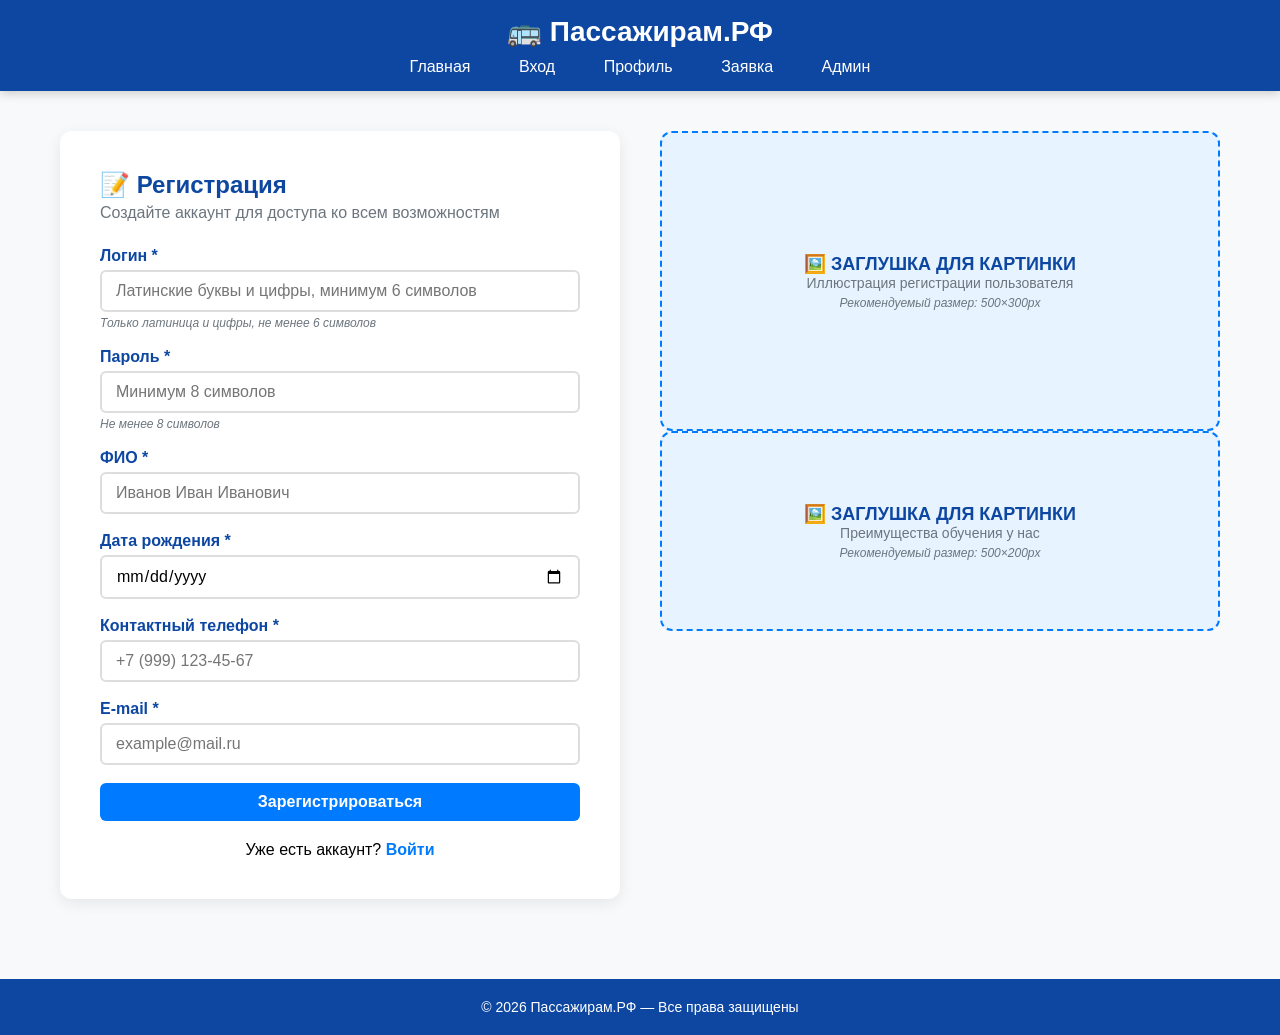
==== index.html @ ce460aca "Add files via upload pervaya stranitsa sdelana" ====
<!doctype html>
<html lang="ru">
  <head>
    <meta charset="UTF-8" />
    <meta name="viewport" content="width=device-width, initial-scale=1.0" />
    <title>Регистрация — Пассажирам.РФ(Гаврилов)</title>
    <link rel="stylesheet" href="style.css" />
  </head>
  <body>
    <header class="header">
      <h1>🚌 Пассажирам.РФ</h1>
      <nav>
        <a href="index.html">Главная</a>
        <a href="login.html">Вход</a>
        <a href="profile.html">Профиль</a>
        <a href="application.html">Заявка</a>
        <a href="admin.html">Админ</a>
      </nav>
    </header>

    <div class="container grid-2">
      <div class="form-wrapper">
        <h2>📝 Регистрация</h2>
        <p class="subtitle">
          Создайте аккаунт для доступа ко всем возможностям
        </p>

        <div id="errorMessage" class="error"></div>
        <div id="successMessage" class="success"></div>

        <form id="registerForm">
          <div class="form-group">
            <label for="login">Логин *</label>
            <input
              type="text"
              id="login"
              placeholder="Латинские буквы и цифры, минимум 6 символов"
              required
            />
            <div class="hint">Только латиница и цифры, не менее 6 символов</div>
          </div>

          <div class="form-group">
            <label for="password">Пароль *</label>
            <input
              type="password"
              id="password"
              placeholder="Минимум 8 символов"
              required
            />
            <div class="hint">Не менее 8 символов</div>
          </div>

          <div class="form-group">
            <label for="fullname">ФИО *</label>
            <input
              type="text"
              id="fullname"
              placeholder="Иванов Иван Иванович"
              required
            />
          </div>

          <div class="form-group">
            <label for="birthdate">Дата рождения *</label>
            <input type="date" id="birthdate" required />
          </div>

          <div class="form-group">
            <label for="phone">Контактный телефон *</label>
            <input
              type="tel"
              id="phone"
              placeholder="+7 (999) 123-45-67"
              required
            />
          </div>

          <div class="form-group">
            <label for="email">E-mail *</label>
            <input
              type="email"
              id="email"
              placeholder="example@mail.ru"
              required
            />
          </div>

          <button type="submit" class="btn btn-block">
            Зарегистрироваться
          </button>
        </form>

        <div class="form-link">
          Уже есть аккаунт? <a href="login.html">Войти</a>
        </div>
      </div>

      <div class="image-wrapper">
        <!-- ЗАГЛУШКА ДЛЯ КАРТИНКИ: Иллюстрация регистрации -->
        <div class="img-placeholder" style="height: 300px">
          <p>🖼️ ЗАГЛУШКА ДЛЯ КАРТИНКИ</p>
          <span>Иллюстрация регистрации пользователя</span>
          <small>Рекомендуемый размер: 500×300px</small>
        </div>

        <!-- ЗАГЛУШКА ДЛЯ КАРТИНКИ: Дополнительное изображение -->
        <div class="img-placeholder" style="height: 200px">
          <p>🖼️ ЗАГЛУШКА ДЛЯ КАРТИНКИ</p>
          <span>Преимущества обучения у нас</span>
          <small>Рекомендуемый размер: 500×200px</small>
        </div>
      </div>
    </div>

    <footer class="footer">© 2026 Пассажирам.РФ — Все права защищены</footer>

    <script>
      document
        .getElementById("registerForm")
        .addEventListener("submit", function (e) {
          e.preventDefault();

          const login = document.getElementById("login").value.trim();
          const password = document.getElementById("password").value.trim();
          const fullname = document.getElementById("fullname").value.trim();
          const birthdate = document.getElementById("birthdate").value;
          const phone = document.getElementById("phone").value.trim();
          const email = document.getElementById("email").value.trim();

          const errorDiv = document.getElementById("errorMessage");
          const successDiv = document.getElementById("successMessage");

          errorDiv.style.display = "none";
          successDiv.style.display = "none";

          const loginRegex = /^[A-Za-z0-9]{6,}$/;
          if (!loginRegex.test(login)) {
            errorDiv.textContent =
              "❌ Логин должен содержать только латинские буквы и цифры, минимум 6 символов!";
            errorDiv.style.display = "block";
            return;
          }

          if (password.length < 8) {
            errorDiv.textContent =
              "❌ Пароль должен содержать минимум 8 символов!";
            errorDiv.style.display = "block";
            return;
          }

          const users = JSON.parse(localStorage.getItem("users")) || [];
          if (users.find((u) => u.login === login)) {
            errorDiv.textContent =
              "❌ Пользователь с таким логином уже существует!";
            errorDiv.style.display = "block";
            return;
          }

          if (!fullname || !birthdate || !phone || !email) {
            errorDiv.textContent = "❌ Все поля обязательны для заполнения!";
            errorDiv.style.display = "block";
            return;
          }

          const newUser = {
            login,
            password,
            fullname,
            birthdate,
            phone,
            email,
            registeredAt: new Date().toISOString(),
          };

          users.push(newUser);
          localStorage.setItem("users", JSON.stringify(users));

          document.getElementById("registerForm").reset();

          successDiv.textContent =
            "✅ Регистрация успешна! Теперь вы можете войти в систему.";
          successDiv.style.display = "block";

          setTimeout(() => {
            window.location.href = "login.html";
          }, 2000);
        });
    </script>
  </body>
</html>
---- style.css ----
* {
  margin: 0;
  padding: 0;
  box-sizing: border-box;
}

body {
  font-family: "PT Sans", sans-serif;
  background: #f8f9fa;
  min-height: 100vh;
  display: flex;
  flex-direction: column;
}

.header {
  background: #0d47a1;
  color: white;
  padding: 15px 0;
  text-align: center;
  box-shadow: 0 2px 10px rgba(0, 0, 0, 0.2);
}

.header h1 {
  font-size: 28px;
  font-weight: 700;
}

.header nav {
  margin-top: 10px;
}

.header nav a {
  color: white;
  text-decoration: none;
  font-size: 16px;
  margin: 0 12px;
  padding: 5px 10px;
  border-radius: 4px;
  transition: background 0.2s;
}

.header nav a:hover {
  background: rgba(255, 255, 255, 0.15);
  text-decoration: none;
}

.container {
  flex: 1;
  max-width: 1200px;
  margin: 40px auto;
  padding: 0 20px;
  width: 100%;
}

.grid {
  display: grid;
  grid-template-columns: repeat(auto-fit, minmax(250px, 1fr));
  gap: 30px;
  margin-top: 40px;
}

.card {
  background: #ffffff;
  padding: 30px;
  border-radius: 12px;
  box-shadow: 0 4px 15px rgba(0, 0, 0, 0.08);
  text-align: center;
  transition: transform 0.2s;
  border-top: 4px solid #007bff;
}

.card:hover {
  transform: translateY(-5px);
}

.card h3 {
  font-size: 18px;
  color: #0d47a1;
  margin-bottom: 10px;
}

.card p {
  font-size: 16px;
  color: #6c757d;
  margin-bottom: 15px;
}

.btn {
  display: inline-block;
  background: #007bff;
  color: white;
  padding: 10px 25px;
  text-decoration: none;
  border-radius: 6px;
  font-weight: 700;
  font-size: 16px;
  transition: background 0.2s;
  border: none;
  cursor: pointer;
  font-family: "PT Sans", sans-serif;
}

.btn:hover {
  background: #0d47a1;
}

.btn-danger {
  background: #dc3545;
}

.btn-danger:hover {
  background: #c82333;
}

.btn-success {
  background: #28a745;
}

.btn-success:hover {
  background: #218838;
}

.btn-block {
  width: 100%;
  display: block;
}

.form-wrapper {
  background: #ffffff;
  padding: 40px;
  border-radius: 12px;
  box-shadow: 0 4px 15px rgba(0, 0, 0, 0.08);
}

.form-wrapper h2 {
  font-size: 24px;
  color: #0d47a1;
  margin-bottom: 5px;
}

.form-wrapper .subtitle {
  font-size: 16px;
  color: #6c757d;
  margin-bottom: 25px;
}

.form-group {
  margin-bottom: 18px;
}

.form-group label {
  display: block;
  font-size: 16px;
  font-weight: 700;
  color: #0d47a1;
  margin-bottom: 5px;
}

.form-group input,
.form-group select,
.form-group textarea {
  width: 100%;
  padding: 10px 14px;
  font-size: 16px;
  font-family: "PT Sans", sans-serif;
  border: 2px solid #ddd;
  border-radius: 6px;
  transition: border-color 0.2s;
}

.form-group input:focus,
.form-group select:focus,
.form-group textarea:focus {
  outline: none;
  border-color: #007bff;
}

.form-group .hint {
  font-size: 12px;
  font-style: italic;
  color: #6c757d;
  margin-top: 4px;
}

.error {
  background: #f8d7da;
  color: #721c24;
  padding: 10px;
  border-radius: 6px;
  margin-bottom: 15px;
  display: none;
  font-size: 14px;
}

.success {
  background: #d4edda;
  color: #155724;
  padding: 10px;
  border-radius: 6px;
  margin-bottom: 15px;
  display: none;
  font-size: 14px;
}

.form-link {
  text-align: center;
  margin-top: 20px;
  font-size: 16px;
}

.form-link a {
  color: #007bff;
  font-weight: 700;
  text-decoration: none;
}

.form-link a:hover {
  text-decoration: underline;
}

.img-placeholder {
  background: #e7f3ff;
  border-radius: 12px;
  border: 2px dashed #007bff;
  display: flex;
  flex-direction: column;
  align-items: center;
  justify-content: center;
  text-align: center;
  padding: 20px;
  width: 100%;
}

.img-placeholder p {
  color: #0d47a1;
  font-weight: 700;
  font-size: 18px;
}

.img-placeholder span {
  color: #6c757d;
  font-size: 14px;
}

.img-placeholder small {
  font-size: 12px;
  font-style: italic;
  color: #6c757d;
  margin-top: 5px;
}

.table-wrapper {
  overflow-x: auto;
  margin-top: 20px;
}

table {
  width: 100%;
  border-collapse: collapse;
  background: white;
  border-radius: 8px;
  overflow: hidden;
  box-shadow: 0 2px 10px rgba(0, 0, 0, 0.05);
}

table th {
  background: #0d47a1;
  color: white;
  padding: 12px 15px;
  text-align: left;
  font-size: 16px;
}

table td {
  padding: 12px 15px;
  border-bottom: 1px solid #eee;
  font-size: 16px;
}

table tr:hover {
  background: #f8f9fa;
}

.badge {
  padding: 4px 12px;
  border-radius: 20px;
  font-size: 12px;
  display: inline-block;
  font-weight: 700;
}

.badge-blue {
  background: #007bff;
  color: white;
}

.badge-green {
  background: #28a745;
  color: white;
}

.badge-orange {
  background: #ffc107;
  color: #333;
}

.badge-red {
  background: #dc3545;
  color: white;
}

.info-block {
  background: #ffffff;
  padding: 30px;
  border-radius: 12px;
  box-shadow: 0 4px 15px rgba(0, 0, 0, 0.08);
  margin-top: 30px;
}

.info-block h2 {
  font-size: 24px;
  color: #0d47a1;
  margin-bottom: 15px;
}

.info-block p {
  font-size: 16px;
  color: #6c757d;
  line-height: 1.6;
}

.grid-2 {
  display: grid;
  grid-template-columns: 1fr 1fr;
  gap: 40px;
  align-items: start;
}

.grid-2-center {
  display: grid;
  grid-template-columns: 1fr 1fr;
  gap: 40px;
  align-items: center;
}

.footer {
  background: #0d47a1;
  color: white;
  text-align: center;
  padding: 20px;
  margin-top: 40px;
  font-size: 14px;
}

@media (max-width: 992px) {
  .grid-2,
  .grid-2-center {
    grid-template-columns: 1fr;
    gap: 30px;
  }
}

@media (max-width: 768px) {
  .header h1 {
    font-size: 22px;
  }

  .header nav a {
    font-size: 14px;
    margin: 0 6px;
    padding: 4px 8px;
  }

  .form-wrapper {
    padding: 25px;
  }

  .grid {
    grid-template-columns: 1fr;
    gap: 20px;
  }

  .container {
    margin: 20px auto;
    padding: 0 15px;
  }

  .img-placeholder {
    height: 200px !important;
  }

  table th,
  table td {
    padding: 8px 10px;
    font-size: 14px;
  }
}

@media (max-width: 480px) {
  .header nav a {
    font-size: 12px;
    margin: 0 4px;
    padding: 3px 6px;
  }

  .form-wrapper {
    padding: 18px;
  }

  .btn {
    padding: 8px 18px;
    font-size: 14px;
  }
}
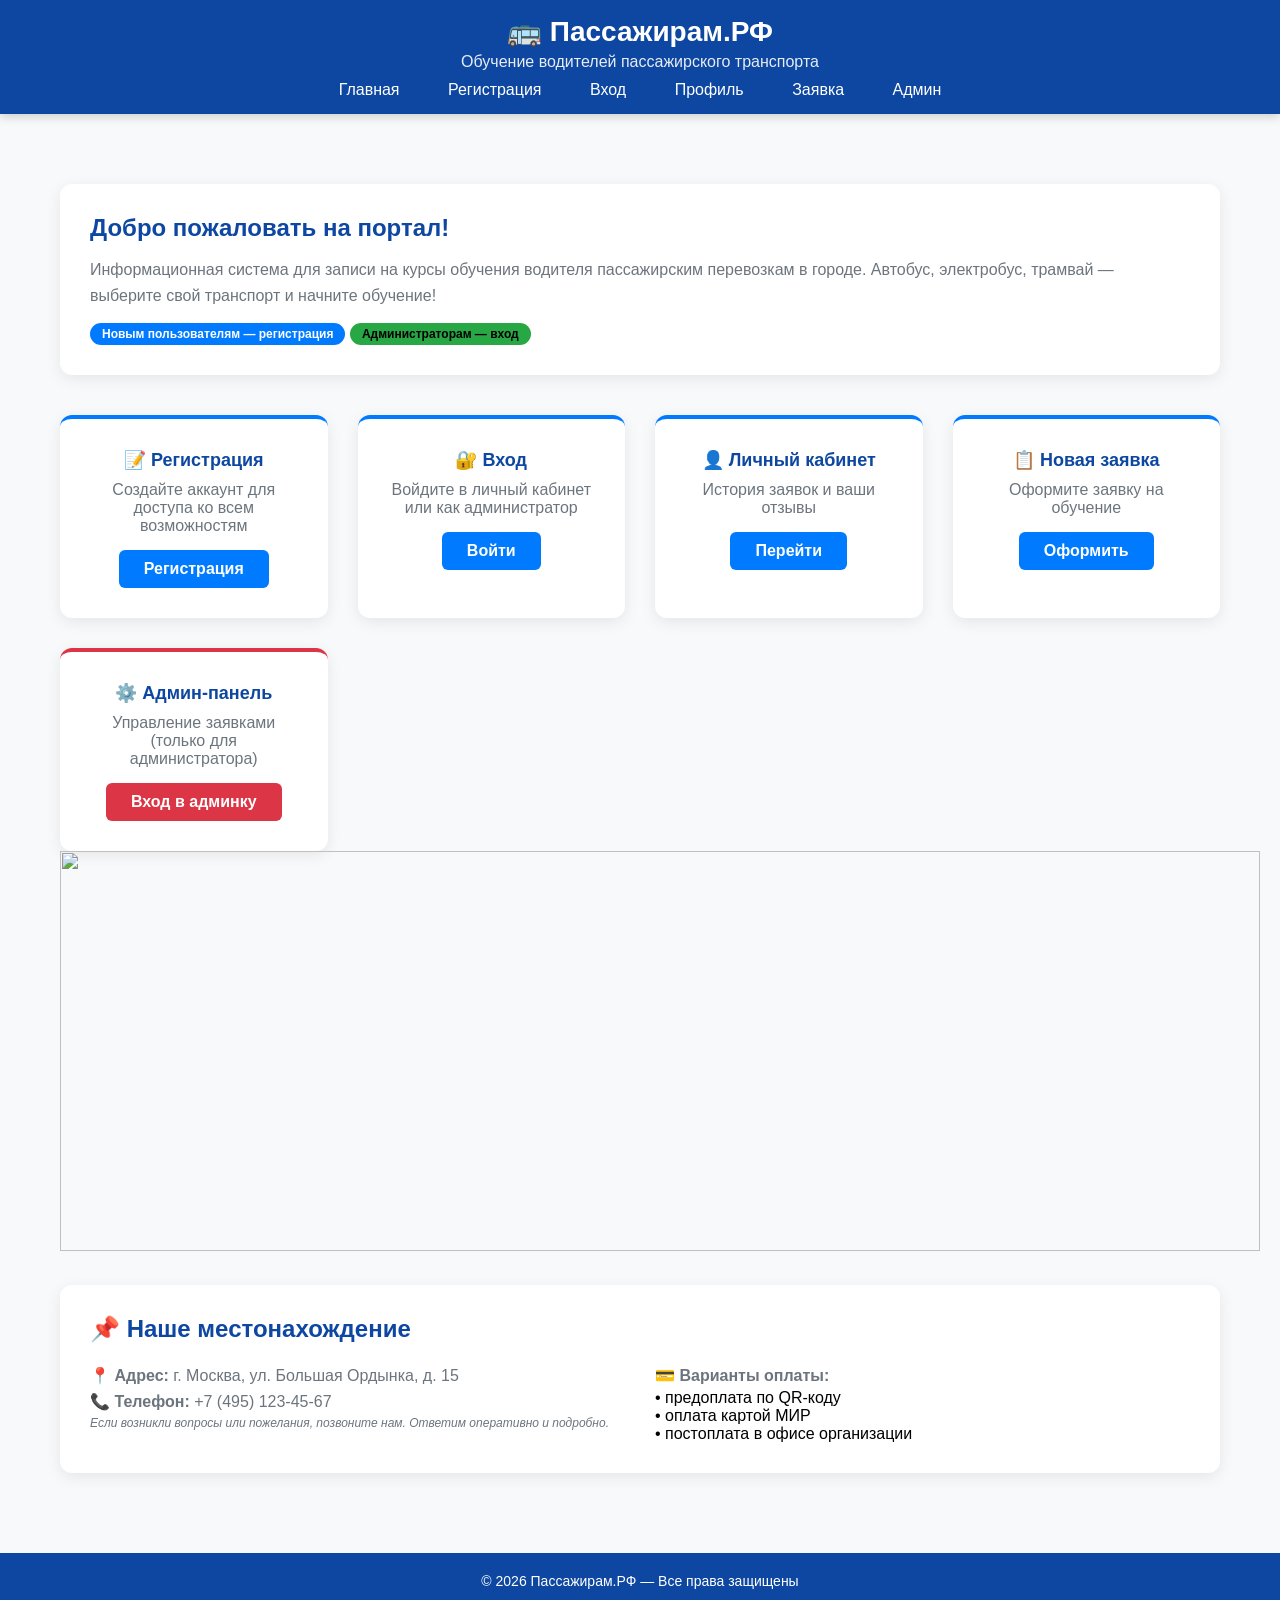
==== commit f3f10e33: "done sdelano vse 5(6) stranic" ====
--- a/index.html
+++ b/index.html
@@ -3,14 +3,18 @@
   <head>
     <meta charset="UTF-8" />
     <meta name="viewport" content="width=device-width, initial-scale=1.0" />
-    <title>Регистрация — Пассажирам.РФ(Гаврилов)</title>
+    <title>Пассажирам.РФ</title>
     <link rel="stylesheet" href="style.css" />
   </head>
   <body>
     <header class="header">
       <h1>🚌 Пассажирам.РФ</h1>
+      <p style="font-size: 16px; opacity: 0.9; margin-top: 5px">
+        Обучение водителей пассажирского транспорта
+      </p>
       <nav>
         <a href="index.html">Главная</a>
+        <a href="register.html">Регистрация</a>
         <a href="login.html">Вход</a>
         <a href="profile.html">Профиль</a>
         <a href="application.html">Заявка</a>
@@ -18,174 +22,86 @@
       </nav>
     </header>
 
-    <div class="container grid-2">
-      <div class="form-wrapper">
-        <h2>📝 Регистрация</h2>
-        <p class="subtitle">
-          Создайте аккаунт для доступа ко всем возможностям
+    <div class="container">
+      <div class="info-block">
+        <h2>Добро пожаловать на портал!</h2>
+        <p>
+          Информационная система для записи на курсы обучения водителя
+          пассажирским перевозкам в городе. Автобус, электробус, трамвай —
+          выберите свой транспорт и начните обучение!
         </p>
-
-        <div id="errorMessage" class="error"></div>
-        <div id="successMessage" class="success"></div>
-
-        <form id="registerForm">
-          <div class="form-group">
-            <label for="login">Логин *</label>
-            <input
-              type="text"
-              id="login"
-              placeholder="Латинские буквы и цифры, минимум 6 символов"
-              required
-            />
-            <div class="hint">Только латиница и цифры, не менее 6 символов</div>
-          </div>
-
-          <div class="form-group">
-            <label for="password">Пароль *</label>
-            <input
-              type="password"
-              id="password"
-              placeholder="Минимум 8 символов"
-              required
-            />
-            <div class="hint">Не менее 8 символов</div>
-          </div>
-
-          <div class="form-group">
-            <label for="fullname">ФИО *</label>
-            <input
-              type="text"
-              id="fullname"
-              placeholder="Иванов Иван Иванович"
-              required
-            />
-          </div>
-
-          <div class="form-group">
-            <label for="birthdate">Дата рождения *</label>
-            <input type="date" id="birthdate" required />
-          </div>
-
-          <div class="form-group">
-            <label for="phone">Контактный телефон *</label>
-            <input
-              type="tel"
-              id="phone"
-              placeholder="+7 (999) 123-45-67"
-              required
-            />
-          </div>
-
-          <div class="form-group">
-            <label for="email">E-mail *</label>
-            <input
-              type="email"
-              id="email"
-              placeholder="example@mail.ru"
-              required
-            />
-          </div>
-
-          <button type="submit" class="btn btn-block">
-            Зарегистрироваться
-          </button>
-        </form>
-
-        <div class="form-link">
-          Уже есть аккаунт? <a href="login.html">Войти</a>
+        <div style="margin-top: 15px">
+          <span class="badge badge-blue"
+            >Новым пользователям — регистрация</span
+          >
+          <span class="badge badge-success" style="background: #28a745"
+            >Администраторам — вход</span
+          >
         </div>
       </div>
 
-      <div class="image-wrapper">
-        <!-- ЗАГЛУШКА ДЛЯ КАРТИНКИ: Иллюстрация регистрации -->
-        <div class="img-placeholder" style="height: 300px">
-          <p>🖼️ ЗАГЛУШКА ДЛЯ КАРТИНКИ</p>
-          <span>Иллюстрация регистрации пользователя</span>
-          <small>Рекомендуемый размер: 500×300px</small>
+      <div class="grid">
+        <div class="card">
+          <h3>📝 Регистрация</h3>
+          <p>Создайте аккаунт для доступа ко всем возможностям</p>
+          <a href="register.html" class="btn">Регистрация</a>
         </div>
+        <div class="card">
+          <h3>🔐 Вход</h3>
+          <p>Войдите в личный кабинет или как администратор</p>
+          <a href="login.html" class="btn">Войти</a>
+        </div>
+        <div class="card">
+          <h3>👤 Личный кабинет</h3>
+          <p>История заявок и ваши отзывы</p>
+          <a href="profile.html" class="btn">Перейти</a>
+        </div>
+        <div class="card">
+          <h3>📋 Новая заявка</h3>
+          <p>Оформите заявку на обучение</p>
+          <a href="application.html" class="btn">Оформить</a>
+        </div>
+        <div class="card" style="border-top-color: #dc3545">
+          <h3>⚙️ Админ-панель</h3>
+          <p>Управление заявками (только для администратора)</p>
+          <a href="admin.html" class="btn btn-danger">Вход в админку</a>
+        </div>
+      </div>
 
-        <!-- ЗАГЛУШКА ДЛЯ КАРТИНКИ: Дополнительное изображение -->
-        <div class="img-placeholder" style="height: 200px">
-          <p>🖼️ ЗАГЛУШКА ДЛЯ КАРТИНКИ</p>
-          <span>Преимущества обучения у нас</span>
-          <small>Рекомендуемый размер: 500×200px</small>
+      <img src="./assets/MG_6582.jpg" alt="" />
+
+      <div class="info-block" style="margin-top: 30px">
+        <h2>📌 Наше местонахождение</h2>
+        <div
+          style="
+            display: grid;
+            grid-template-columns: 1fr 1fr;
+            gap: 30px;
+            margin-top: 20px;
+          "
+        >
+          <div>
+            <p>
+              📍 <strong>Адрес:</strong> г. Москва, ул. Большая Ордынка, д. 15
+            </p>
+            <p>📞 <strong>Телефон:</strong> +7 (495) 123-45-67</p>
+            <p style="font-size: 12px; font-style: italic; color: #6c757d">
+              Если возникли вопросы или пожелания, позвоните нам. Ответим
+              оперативно и подробно.
+            </p>
+          </div>
+          <div>
+            <p><strong>💳 Варианты оплаты:</strong></p>
+            <ul style="list-style: none; padding: 0">
+              <li>• предоплата по QR-коду</li>
+              <li>• оплата картой МИР</li>
+              <li>• постоплата в офисе организации</li>
+            </ul>
+          </div>
         </div>
       </div>
     </div>
 
     <footer class="footer">© 2026 Пассажирам.РФ — Все права защищены</footer>
-
-    <script>
-      document
-        .getElementById("registerForm")
-        .addEventListener("submit", function (e) {
-          e.preventDefault();
-
-          const login = document.getElementById("login").value.trim();
-          const password = document.getElementById("password").value.trim();
-          const fullname = document.getElementById("fullname").value.trim();
-          const birthdate = document.getElementById("birthdate").value;
-          const phone = document.getElementById("phone").value.trim();
-          const email = document.getElementById("email").value.trim();
-
-          const errorDiv = document.getElementById("errorMessage");
-          const successDiv = document.getElementById("successMessage");
-
-          errorDiv.style.display = "none";
-          successDiv.style.display = "none";
-
-          const loginRegex = /^[A-Za-z0-9]{6,}$/;
-          if (!loginRegex.test(login)) {
-            errorDiv.textContent =
-              "❌ Логин должен содержать только латинские буквы и цифры, минимум 6 символов!";
-            errorDiv.style.display = "block";
-            return;
-          }
-
-          if (password.length < 8) {
-            errorDiv.textContent =
-              "❌ Пароль должен содержать минимум 8 символов!";
-            errorDiv.style.display = "block";
-            return;
-          }
-
-          const users = JSON.parse(localStorage.getItem("users")) || [];
-          if (users.find((u) => u.login === login)) {
-            errorDiv.textContent =
-              "❌ Пользователь с таким логином уже существует!";
-            errorDiv.style.display = "block";
-            return;
-          }
-
-          if (!fullname || !birthdate || !phone || !email) {
-            errorDiv.textContent = "❌ Все поля обязательны для заполнения!";
-            errorDiv.style.display = "block";
-            return;
-          }
-
-          const newUser = {
-            login,
-            password,
-            fullname,
-            birthdate,
-            phone,
-            email,
-            registeredAt: new Date().toISOString(),
-          };
-
-          users.push(newUser);
-          localStorage.setItem("users", JSON.stringify(users));
-
-          document.getElementById("registerForm").reset();
-
-          successDiv.textContent =
-            "✅ Регистрация успешна! Теперь вы можете войти в систему.";
-          successDiv.style.display = "block";
-
-          setTimeout(() => {
-            window.location.href = "login.html";
-          }, 2000);
-        });
-    </script>
   </body>
 </html>
--- a/style.css
+++ b/style.css
@@ -217,6 +217,20 @@
 .form-link a:hover {
   text-decoration: underline;
 }
+img{
+  width: 1200px;
+  height: 400px;
+}
+.imgfirst {
+width: 500px;
+height: 300px;
+position: absolute + transform
+}
+.imgscnd{
+  width: 700px;
+  height: 490px;
+}
+
 
 .img-placeholder {
   background: #e7f3ff;
@@ -412,3 +426,483 @@
     font-size: 14px;
   }
 }
+.profile-header {
+    display: flex;
+    align-items: center;
+    gap: 30px;
+    background: white;
+    padding: 30px;
+    border-radius: 12px;
+    box-shadow: 0 4px 15px rgba(0,0,0,0.08);
+    margin-bottom: 30px;
+    flex-wrap: wrap;
+}
+
+.profile-avatar {
+    width: 150px;
+    height: 150px;
+    border-radius: 50%;
+    object-fit: cover;
+    border: 4px solid #007bff;
+    box-shadow: 0 4px 15px rgba(0,0,0,0.2);
+    flex-shrink: 0;
+}
+
+.profile-info h2 {
+    font-size: 24px;
+    color: #0d47a1;
+    margin-bottom: 5px;
+}
+
+.profile-info p {
+    font-size: 16px;
+    color: #6c757d;
+    margin: 3px 0;
+}
+
+.profile-info .badge {
+    margin-top: 8px;
+}
+
+.section-title {
+    font-size: 24px;
+    color: #0d47a1;
+    margin: 30px 0 15px 0;
+}
+
+.review-form {
+    background: white;
+    padding: 25px;
+    border-radius: 12px;
+    box-shadow: 0 4px 15px rgba(0,0,0,0.08);
+    margin-top: 20px;
+}
+
+.review-form textarea {
+    width: 100%;
+    padding: 12px;
+    font-size: 16px;
+    font-family: 'PT Sans', sans-serif;
+    border: 2px solid #ddd;
+    border-radius: 6px;
+    resize: vertical;
+    min-height: 100px;
+    transition: border-color 0.2s;
+}
+
+.review-form textarea:focus {
+    outline: none;
+    border-color: #007bff;
+}
+
+.review-item {
+    background: #f8f9fa;
+    padding: 15px 20px;
+    border-radius: 8px;
+    margin-bottom: 10px;
+    border-left: 4px solid #007bff;
+}
+
+.review-item .review-date {
+    font-size: 12px;
+    font-style: italic;
+    color: #6c757d;
+}
+
+.review-item .review-text {
+    font-size: 16px;
+    margin-top: 5px;
+}
+
+.empty-state {
+    text-align: center;
+    padding: 40px;
+    color: #6c757d;
+    font-size: 16px;
+}
+
+.empty-state .big-icon {
+    font-size: 48px;
+    display: block;
+    margin-bottom: 10px;
+}
+
+.application-item {
+    background: white;
+    padding: 15px 20px;
+    border-radius: 8px;
+    margin-bottom: 10px;
+    box-shadow: 0 2px 8px rgba(0,0,0,0.05);
+    display: flex;
+    justify-content: space-between;
+    align-items: center;
+    flex-wrap: wrap;
+    gap: 10px;
+}
+
+.application-item .app-info {
+    flex: 1;
+}
+
+.application-item .app-info strong {
+    color: #0d47a1;
+}
+
+.application-item .app-info .app-date {
+    font-size: 14px;
+    color: #6c757d;
+}
+
+/* Адаптив для профиля */
+@media (max-width: 768px) {
+    .profile-header {
+        flex-direction: column;
+        text-align: center;
+    }
+    .application-item {
+        flex-direction: column;
+        text-align: center;
+    }
+}
+
+.application-container {
+    max-width: 800px;
+    margin: 0 auto;
+}
+
+.transport-options {
+    display: grid;
+    grid-template-columns: repeat(3, 1fr);
+    gap: 15px;
+    margin-top: 10px;
+}
+
+.transport-option {
+    background: #f8f9fa;
+    border: 2px solid #ddd;
+    border-radius: 8px;
+    padding: 15px;
+    text-align: center;
+    cursor: pointer;
+    transition: all 0.2s;
+    user-select: none;
+}
+
+.transport-option:hover {
+    border-color: #007bff;
+    background: #e7f3ff;
+}
+
+.transport-option.selected {
+    border-color: #007bff;
+    background: #007bff;
+    color: white;
+}
+
+.transport-option.selected .transport-label {
+    color: white;
+}
+
+.transport-option .transport-icon {
+    font-size: 32px;
+    display: block;
+    margin-bottom: 5px;
+}
+
+.transport-option .transport-label {
+    font-size: 16px;
+    font-weight: 700;
+    color: #0d47a1;
+}
+
+.transport-option input[type="radio"] {
+    display: none;
+}
+
+.payment-options {
+    display: grid;
+    grid-template-columns: repeat(3, 1fr);
+    gap: 15px;
+    margin-top: 10px;
+}
+
+.payment-option {
+    background: #f8f9fa;
+    border: 2px solid #ddd;
+    border-radius: 8px;
+    padding: 12px 15px;
+    text-align: center;
+    cursor: pointer;
+    transition: all 0.2s;
+    user-select: none;
+}
+
+.payment-option:hover {
+    border-color: #28a745;
+    background: #d4edda;
+}
+
+.payment-option.selected {
+    border-color: #28a745;
+    background: #28a745;
+    color: white;
+}
+
+.payment-option.selected .payment-label {
+    color: white;
+}
+
+.payment-option .payment-label {
+    font-size: 14px;
+    font-weight: 700;
+    color: #0d47a1;
+}
+
+.payment-option input[type="radio"] {
+    display: none;
+}
+
+.application-summary {
+    background: #f8f9fa;
+    padding: 20px;
+    border-radius: 8px;
+    margin-top: 20px;
+    border-left: 4px solid #007bff;
+}
+
+.application-summary p {
+    margin: 5px 0;
+    font-size: 16px;
+}
+
+.application-summary strong {
+    color: #0d47a1;
+}
+
+/* Адаптив для страницы заявки */
+@media (max-width: 768px) {
+    .transport-options,
+    .payment-options {
+        grid-template-columns: 1fr;
+    }
+}
+.imgthrd{
+  width:800px;
+  height: 200px;
+}
+/* ========================================
+   СТИЛИ ДЛЯ СТРАНИЦЫ АДМИН-ПАНЕЛИ (admin.html)
+   ======================================== */
+
+.admin-header {
+    background: white;
+    padding: 20px 30px;
+    border-radius: 12px;
+    box-shadow: 0 4px 15px rgba(0,0,0,0.08);
+    margin-bottom: 30px;
+    display: flex;
+    justify-content: space-between;
+    align-items: center;
+    flex-wrap: wrap;
+    gap: 15px;
+}
+
+.admin-header .admin-info {
+    display: flex;
+    align-items: center;
+    gap: 15px;
+}
+
+.admin-avatar {
+    width: 60px;
+    height: 60px;
+    border-radius: 50%;
+    object-fit: cover;
+    border: 3px solid #dc3545;
+}
+
+.admin-header h2 {
+    font-size: 24px;
+    color: #0d47a1;
+}
+
+.admin-header p {
+    font-size: 16px;
+    color: #6c757d;
+}
+
+.status-badge {
+    padding: 4px 12px;
+    border-radius: 20px;
+    font-size: 12px;
+    font-weight: 700;
+    display: inline-block;
+}
+
+.status-new {
+    background: #007bff;
+    color: white;
+}
+
+.status-training {
+    background: #ffc107;
+    color: #333;
+}
+
+.status-completed {
+    background: #28a745;
+    color: white;
+}
+
+.admin-actions {
+    display: flex;
+    gap: 8px;
+    flex-wrap: wrap;
+}
+
+.admin-actions .btn-small {
+    padding: 5px 12px;
+    font-size: 13px;
+    border-radius: 4px;
+    border: none;
+    cursor: pointer;
+    font-weight: 700;
+    font-family: 'PT Sans', sans-serif;
+    transition: background 0.2s;
+}
+
+.btn-status-training {
+    background: #ffc107;
+    color: #333;
+}
+
+.btn-status-training:hover {
+    background: #e0a800;
+}
+
+.btn-status-completed {
+    background: #28a745;
+    color: white;
+}
+
+.btn-status-completed:hover {
+    background: #1e7e34;
+}
+
+.btn-status-new {
+    background: #007bff;
+    color: white;
+}
+
+.btn-status-new:hover {
+    background: #0056b3;
+}
+
+.btn-danger-small {
+    background: #dc3545;
+    color: white;
+}
+
+.btn-danger-small:hover {
+    background: #c82333;
+}
+
+.admin-stats {
+    display: grid;
+    grid-template-columns: repeat(3, 1fr);
+    gap: 20px;
+    margin-bottom: 30px;
+}
+
+.stat-card {
+    background: white;
+    padding: 20px;
+    border-radius: 12px;
+    box-shadow: 0 4px 15px rgba(0,0,0,0.08);
+    text-align: center;
+}
+
+.stat-card .stat-number {
+    font-size: 36px;
+    font-weight: 700;
+    color: #0d47a1;
+}
+
+.stat-card .stat-label {
+    font-size: 16px;
+    color: #6c757d;
+}
+
+.stat-card .stat-icon {
+    font-size: 32px;
+    display: block;
+    margin-bottom: 5px;
+}
+
+.admin-table-container {
+    overflow-x: auto;
+    background: white;
+    border-radius: 12px;
+    box-shadow: 0 4px 15px rgba(0,0,0,0.08);
+    padding: 0;
+}
+
+.admin-table-container table {
+    margin: 0;
+}
+
+.admin-table-container table th {
+    background: #0d47a1;
+    color: white;
+    padding: 12px 15px;
+    text-align: left;
+    font-size: 15px;
+    white-space: nowrap;
+}
+
+.admin-table-container table td {
+    padding: 12px 15px;
+    border-bottom: 1px solid #eee;
+    font-size: 14px;
+    vertical-align: middle;
+}
+
+.admin-table-container table tr:hover {
+    background: #f8f9fa;
+}
+
+.admin-table-container table tr:last-child td {
+    border-bottom: none;
+}
+
+.no-applications {
+    text-align: center;
+    padding: 40px;
+    color: #6c757d;
+    font-size: 16px;
+}
+
+.no-applications .big-icon {
+    font-size: 48px;
+    display: block;
+    margin-bottom: 10px;
+}
+
+/* Адаптив для админ-панели */
+@media (max-width: 768px) {
+    .admin-header {
+        flex-direction: column;
+        text-align: center;
+    }
+    .admin-stats {
+        grid-template-columns: 1fr;
+    }
+    .admin-actions {
+        justify-content: center;
+    }
+    .admin-table-container table th,
+    .admin-table-container table td {
+        padding: 8px 10px;
+        font-size: 12px;
+    }
+}
